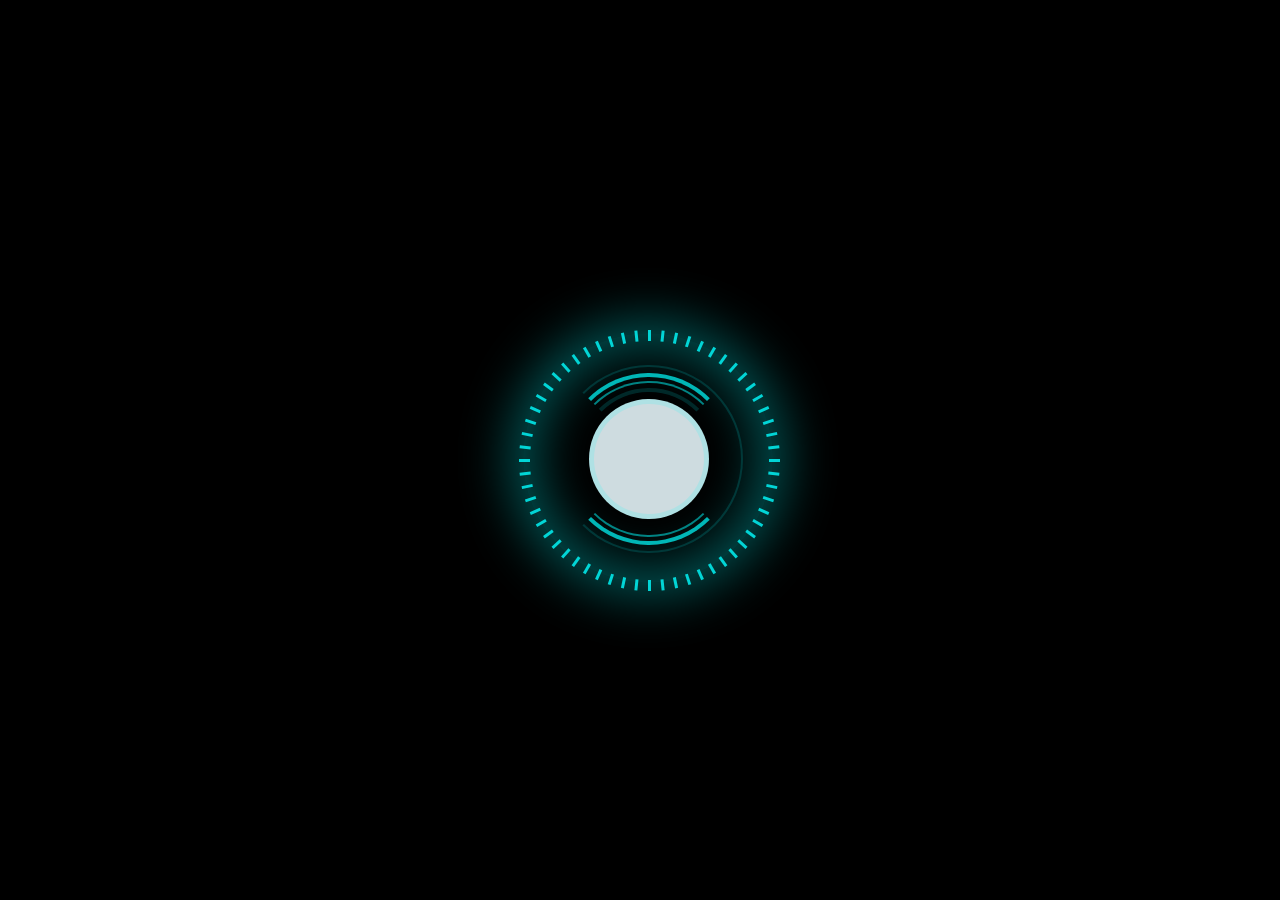
==== index.html @ f7221318 "Add files via upload" ====
<!DOCTYPE html>

<html lang="en">

<head>

    <meta charset="UTF-8">

    <meta name="viewport" content="width=device-width, initial-scale=1">
    <title>J.A.R.V.I.S</title>




    <style>
        body {
            background: black;
            color: #02feff;
        }
        
        .core {
            background: #cedce0;
            width: 100px;
            height: 100px;
            -moz-border-radius: 50%;
            -webkit-border-radius: 50%;
            border-radius: 50%;
            border: 10px rgba(2, 255, 255, 0.15) solid;
            animation: flicker 0.2s infinite;
            margin-left: auto;
            margin-right: auto;
            margin-top: 40px;
        }
        
        .core2 {
            background: #cedce0;
            width: 100px;
            height: 100px;
            -moz-border-radius: 50%;
            -webkit-border-radius: 50%;
            border-radius: 50%;
            border: 10px rgba(2, 255, 255, 0.15) solid;
            animation: flicker2 0.2s infinite;
            margin-left: auto;
            margin-right: auto;
            margin-top: 40px;
        }
        
        .big_core {
            background: #cedce0;
            width: 200px;
            height: 200px;
            -moz-border-radius: 50%;
            -webkit-border-radius: 50%;
            border-radius: 50%;
            border: 10px rgba(2, 255, 255, 0.15) solid;
            animation: big_flicker 0.2s infinite;
        }
        
        .c_ease {
            animation: colour_ease 3s infinite ease-in-out;
        }
        
        .counterspin5 {
            animation: rotate_anti 5s linear infinite;
        }
        
        .counterspin4 {
            animation: rotate_anti 4s linear infinite;
        }
        
        .semi_arc {
            width: 100px;
            height: 100px;
            border: 6px solid #02feff;
            background: rgba(2, 254, 255, 0.2);
            -moz-border-radius: 50%;
            -webkit-border-radius: 50%;
            border-radius: 50%;
            transform: rotateZ(0deg);
            transition: box-shadow 3s ease;
            text-align: center;
            line-height: 100px;
        }
        
        .semi_arc:hover {
            box-shadow: 0px 0px 30px rgba(2, 254, 255, 0.8);
            transition: 0.3s;
        }
        
        .semi_arc_2 {
            content: "";
            position: absolute;
            width: 94%;
            height: 94%;
            left: 3%;
            top: 3%;
            border: 5px solid #02feff;
            -moz-border-radius: 50%;
            -webkit-border-radius: 50%;
            border-radius: 50%;
            -moz-box-sizing: border-box;
            -webkit-box-sizing: border-box;
            box-sizing: border-box;
            animation: rotate 4s linear infinite;
            text-align: center;
            line-height: 129px;
        }
        
        .semi_arc_2:after {
            content: "";
            position: absolute;
            width: 94%;
            height: 94%;
            left: 3%;
            top: 3%;
            border: 4px solid #02feff;
            -moz-border-radius: 50%;
            -webkit-border-radius: 50%;
            border-radius: 50%;
            -moz-box-sizing: border-box;
            -webkit-box-sizing: border-box;
            box-sizing: border-box;
            animation: rotate_anti 2s linear infinite;
        }
        
        .semi_arc_3 {
            content: "";
            position: absolute;
            width: 94%;
            height: 94%;
            left: 3%;
            top: 3%;
            border: 5px solid #02feff;
            -moz-border-radius: 50%;
            -webkit-border-radius: 50%;
            border-radius: 50%;
            -moz-box-sizing: border-box;
            -webkit-box-sizing: border-box;
            box-sizing: border-box;
            animation: rotate 4s linear infinite;
            text-align: center;
            line-height: 129px;
        }
        
        .arc {
            width: 100px;
            height: 100px;
            border: 6px solid #02feff;
            background: rgba(2, 254, 255, 0.2);
            -moz-border-radius: 50%;
            -webkit-border-radius: 50%;
            border-radius: 50%;
            -moz-transform: rotateY(-30deg) translateZ(-200px);
            -ms-transform: rotateY(-30deg) translateZ(-200px);
            -webkit-transform: rotateY(-30deg) translateZ(-200px);
            transform: rotateY(-30deg) translateZ(-200px);
            transform: rotateZ(0deg);
            transition: box-shadow 3s ease;
            text-align: center;
            line-height: 100px;
        }
        
        .arc:hover {
            box-shadow: 0px 0px 30px rgba(2, 254, 255, 0.8);
            transition: 0.3s;
        }
        
        .arc:after {
            content: "";
            position: absolute;
            width: 94%;
            height: 94%;
            left: 3%;
            top: 3%;
            border: 4px solid #02feff;
            -moz-border-radius: 50%;
            -webkit-border-radius: 50%;
            border-radius: 50%;
            -moz-box-sizing: border-box;
            -webkit-box-sizing: border-box;
            box-sizing: border-box;
            animation: rotate 4s linear infinite;
        }
        
        .e1:after {
            border-color: rgba(2, 255, 255, 0.6);
            border-left: 5px solid transparent;
            border-right: 5px solid transparent;
        }
        
        .e2:after {
            border-color: rgba(2, 255, 255, 0.6);
            border-left: 5px solid transparent;
            border-right: 5px solid transparent;
            border-bottom: 5px solid transparent;
        }
        
        .e3 {
            border-left: 6px solid transparent;
            border-right: 6px solid transparent;
            animation: rotate 5s linear infinite;
        }
        
        .e3:after {
            border-color: rgba(2, 255, 255, 0.6);
            border-top: 5px solid transparent;
            border-bottom: 5px solid transparent;
        }
        
        .e4 {
            width: 150px;
            height: 150px;
        }
        
        .e4_1 {
            border-color: rgba(2, 255, 255, 0.3);
            border-left: 5px solid transparent;
            border-right: 5px solid transparent;
        }
        
        .e4_1:after {
            border-color: rgba(2, 255, 255, 0.6);
            border-top: 4px solid transparent;
            border-bottom: 4px solid transparent;
        }
        
        .e5 {
            width: 200px;
            height: 200px;
        }
        
        .e5_1 {
            color: rgba(2, 255, 255, 0.15);
            border: 2px solid;
            border-left: 2px solid transparent;
            animation: rotate 5s linear infinite;
        }
        
        .e5_2 {
            color: rgba(2, 255, 255, 0.7);
            border: 4px solid;
            border-left: 4px solid transparent;
            border-right: 4px solid transparent;
            animation: rotate_anti 4s linear infinite;
        }
        
        .e5_3 {
            color: rgba(2, 255, 255, 0.5);
            border: 2px solid;
            border-left: 2px solid transparent;
            border-right: 2px solid transparent;
            animation: rotate 3s linear infinite;
        }
        
        .e5_4 {
            color: rgba(2, 255, 255, 0.15);
            border: 4px solid;
            border-left: 4px solid transparent;
            border-right: 4px solid transparent;
            border-bottom: 4px solid transparent;
            animation: rotate_anti 2s linear infinite;
        }
        
        .e6 {
            border-color: transparent;
            background: rgba(255, 255, 255, 0);
            width: 200px;
            height: 200px;
        }
        
        @keyframes rotate {
            0% {
                transform: rotateZ(0deg);
            }
            100% {
                transform: rotateZ(360deg);
            }
        }
        
        @keyframes rotate_anti {
            0% {
                transform: rotateZ(360deg);
            }
            100% {
                transform: rotateZ(0deg);
            }
        }
        
        @keyframes colour_ease {
            0% {
                border-color: #02feff;
            }
            50% {
                border-color: rgba(2, 254, 255, 0.5);
            }
            100% {
                border-color: #02feff;
            }
        }
        
        @keyframes flicker {
            0% {
                box-shadow: 0px 0px 16px 8px rgba(150, 255, 255, 0.5), inset 0px 1px 4px 2px rgba(21, 211, 233, 0.3);
            }
            40% {
                box-shadow: 0px 0px 16px 8px rgba(150, 255, 255, 0.5), inset 0px 1px 4px 2px rgba(21, 211, 233, 0.3);
            }
            50% {
                box-shadow: 0px 0px 16px 6px rgba(150, 255, 255, 0.5), inset 0px 1px 100px 2px rgba(21, 211, 233, 0.3);
            }
            60% {
                box-shadow: 0px 0px 16px 8px rgba(150, 255, 255, 0.5), inset 0px 1px 4px 2px rgba(21, 211, 233, 0.3);
            }
            100% {
                box-shadow: 0px 0px 16px 8px rgba(150, 255, 255, 0.5), inset 0px 1px 4px 2px rgba(21, 211, 233, 0.3);
            }
        }
        
        @keyframes flicker2 {
            0% {
                box-shadow: 0px 0px 60px 25px rgba(150, 255, 255, 0.5), inset 0px 1px 4px 2px rgba(21, 211, 233, 0.3);
            }
            40% {
                box-shadow: 0px 0px 60px 25px rgba(150, 255, 255, 0.5), inset 0px 1px 4px 2px rgba(21, 211, 233, 0.3);
            }
            50% {
                box-shadow: 0px 0px 50px 17px rgba(150, 255, 255, 0.5), inset 0px 1px 100px 2px rgba(21, 211, 233, 0.3);
            }
            60% {
                box-shadow: 0px 0px 60px 25px rgba(150, 255, 255, 0.5), inset 0px 1px 4px 2px rgba(21, 211, 233, 0.3);
            }
            100% {
                box-shadow: 0px 0px 60px 25px rgba(150, 255, 255, 0.5), inset 0px 1px 4px 2px rgba(21, 211, 233, 0.3);
            }
        }
        
        @keyframes big_flicker {
            0% {
                box-shadow: 0px 0px 40px 20px rgba(150, 255, 255, 0.5), inset 0px 1px 30px 15px rgba(21, 211, 233, 0.3);
            }
            40% {
                box-shadow: 0px 0px 40px 20px rgba(150, 255, 255, 0.5), inset 0px 1px 30px 15px rgba(21, 211, 233, 0.3);
            }
            50% {
                box-shadow: 0px 0px 35px 17px rgba(150, 255, 255, 0.5), inset 0px 1px 50px 40px rgba(21, 211, 233, 0.3);
            }
            60% {
                box-shadow: 0px 0px 40px 20px rgba(150, 255, 255, 0.5), inset 0px 1px 30px 15px rgba(21, 211, 233, 0.3);
            }
            100% {
                box-shadow: 0px 0px 40px 20px rgba(150, 255, 255, 0.5), inset 0px 1px 30px 15px rgba(21, 211, 233, 0.3);
            }
        }
        /* Arc Reactor */
        
        ul {
            list-style: none;
            margin: 0;
            padding: 0;
        }
        
        #arc_container {
            position: fixed;
            width: 100%;
            height: 100%;
            z-index: -1;
        }
        
        .arc_reactor {
            position: relative;
            top: 50%;
            margin-top: -125px;
            margin-left: auto;
            margin-right: auto;
            width: 250px;
            height: 250px;
            border-radius: 50%;
            box-shadow: 0px 0px 50px 15px rgba(2, 255, 255, 0.3), inset 0px 0px 50px 15px rgba(2, 255, 255, 0.3);
        }
        
        .case_container {
            width: 210px;
            height: 210px;
            border-radius: 50%;
            position: absolute;
            margin-left: 20px;
            margin-top: 20px;
        }
        
        .core2 {
            background: #cedce0;
            width: 110px;
            height: 110px;
            -moz-border-radius: 50%;
            -webkit-border-radius: 50%;
            border-radius: 50%;
            border: 5px solid rgba(2, 255, 255, 0.15);
            animation: flicker2 0.2s infinite;
            margin-left: auto;
            margin-right: auto;
            margin-top: 40px;
        }
        
        .e7 {
            width: 95.25%;
            height: 95.25%;
            left: 2.5475%;
            right: 2.5475%;
            border: 6px solid transparent;
            background: transparent;
            -moz-border-radius: 50%;
            -webkit-border-radius: 50%;
            border-radius: 50%;
            transform: rotateZ(0deg);
            transition: box-shadow 3s ease;
            text-align: center;
            line-height: 100px;
        }
        
        .marks li {
            display: block;
            width: 3px;
            height: 11px;
            background: rgba(2, 254, 255, 0.8);
            position: absolute;
            margin-left: 105px;
            margin-top: -110px;
            animation: colour_ease2 3s infinite ease-in-out;
        }
        
        @keyframes colour_ease2 {
            0% {
                background: #02feff;
            }
            50% {
                background: rgba(2, 254, 255, 0.3);
            }
            100% {
                background: #02feff;
            }
        }
        
        .marks li:first-child {
            transform: rotate(6deg) translateY(125px);
        }
        
        .marks li:nth-child(2) {
            transform: rotate(12deg) translateY(125px);
        }
        
        .marks li:nth-child(3) {
            transform: rotate(18deg) translateY(125px);
        }
        
        .marks li:nth-child(4) {
            transform: rotate(24deg) translateY(125px);
        }
        
        .marks li:nth-child(5) {
            transform: rotate(30deg) translateY(125px);
        }
        
        .marks li:nth-child(6) {
            transform: rotate(36deg) translateY(125px);
        }
        
        .marks li:nth-child(7) {
            transform: rotate(42deg) translateY(125px);
        }
        
        .marks li:nth-child(8) {
            transform: rotate(48deg) translateY(125px);
        }
        
        .marks li:nth-child(9) {
            transform: rotate(54deg) translateY(125px);
        }
        
        .marks li:nth-child(10) {
            transform: rotate(60deg) translateY(125px);
        }
        
        .marks li:nth-child(11) {
            transform: rotate(66deg) translateY(125px);
        }
        
        .marks li:nth-child(12) {
            transform: rotate(72deg) translateY(125px);
        }
        
        .marks li:nth-child(13) {
            transform: rotate(78deg) translateY(125px);
        }
        
        .marks li:nth-child(14) {
            transform: rotate(84deg) translateY(125px);
        }
        
        .marks li:nth-child(15) {
            transform: rotate(90deg) translateY(125px);
        }
        
        .marks li:nth-child(16) {
            transform: rotate(96deg) translateY(125px);
        }
        
        .marks li:nth-child(17) {
            transform: rotate(102deg) translateY(125px);
        }
        
        .marks li:nth-child(18) {
            transform: rotate(108deg) translateY(125px);
        }
        
        .marks li:nth-child(19) {
            transform: rotate(114deg) translateY(125px);
        }
        
        .marks li:nth-child(20) {
            transform: rotate(120deg) translateY(125px);
        }
        
        .marks li:nth-child(21) {
            transform: rotate(126deg) translateY(125px);
        }
        
        .marks li:nth-child(22) {
            transform: rotate(132deg) translateY(125px);
        }
        
        .marks li:nth-child(23) {
            transform: rotate(138deg) translateY(125px);
        }
        
        .marks li:nth-child(24) {
            transform: rotate(144deg) translateY(125px);
        }
        
        .marks li:nth-child(25) {
            transform: rotate(150deg) translateY(125px);
        }
        
        .marks li:nth-child(26) {
            transform: rotate(156deg) translateY(125px);
        }
        
        .marks li:nth-child(27) {
            transform: rotate(162deg) translateY(125px);
        }
        
        .marks li:nth-child(28) {
            transform: rotate(168deg) translateY(125px);
        }
        
        .marks li:nth-child(29) {
            transform: rotate(174deg) translateY(125px);
        }
        
        .marks li:nth-child(30) {
            transform: rotate(180deg) translateY(125px);
        }
        
        .marks li:nth-child(31) {
            transform: rotate(186deg) translateY(125px);
        }
        
        .marks li:nth-child(32) {
            transform: rotate(192deg) translateY(125px);
        }
        
        .marks li:nth-child(33) {
            transform: rotate(198deg) translateY(125px);
        }
        
        .marks li:nth-child(34) {
            transform: rotate(204deg) translateY(125px);
        }
        
        .marks li:nth-child(35) {
            transform: rotate(210deg) translateY(125px);
        }
        
        .marks li:nth-child(36) {
            transform: rotate(216deg) translateY(125px);
        }
        
        .marks li:nth-child(37) {
            transform: rotate(222deg) translateY(125px);
        }
        
        .marks li:nth-child(38) {
            transform: rotate(228deg) translateY(125px);
        }
        
        .marks li:nth-child(39) {
            transform: rotate(234deg) translateY(125px);
        }
        
        .marks li:nth-child(40) {
            transform: rotate(240deg) translateY(125px);
        }
        
        .marks li:nth-child(41) {
            transform: rotate(246deg) translateY(125px);
        }
        
        .marks li:nth-child(42) {
            transform: rotate(252deg) translateY(125px);
        }
        
        .marks li:nth-child(43) {
            transform: rotate(258deg) translateY(125px);
        }
        
        .marks li:nth-child(44) {
            transform: rotate(264deg) translateY(125px);
        }
        
        .marks li:nth-child(45) {
            transform: rotate(270deg) translateY(125px);
        }
        
        .marks li:nth-child(46) {
            transform: rotate(276deg) translateY(125px);
        }
        
        .marks li:nth-child(47) {
            transform: rotate(282deg) translateY(125px);
        }
        
        .marks li:nth-child(48) {
            transform: rotate(288deg) translateY(125px);
        }
        
        .marks li:nth-child(49) {
            transform: rotate(294deg) translateY(125px);
        }
        
        .marks li:nth-child(50) {
            transform: rotate(300deg) translateY(125px);
        }
        
        .marks li:nth-child(51) {
            transform: rotate(306deg) translateY(125px);
        }
        
        .marks li:nth-child(52) {
            transform: rotate(312deg) translateY(125px);
        }
        
        .marks li:nth-child(53) {
            transform: rotate(318deg) translateY(125px);
        }
        
        .marks li:nth-child(54) {
            transform: rotate(324deg) translateY(125px);
        }
        
        .marks li:nth-child(55) {
            transform: rotate(330deg) translateY(125px);
        }
        
        .marks li:nth-child(56) {
            transform: rotate(336deg) translateY(125px);
        }
        
        .marks li:nth-child(57) {
            transform: rotate(342deg) translateY(125px);
        }
        
        .marks li:nth-child(58) {
            transform: rotate(348deg) translateY(125px);
        }
        
        .marks li:nth-child(59) {
            transform: rotate(354deg) translateY(125px);
        }
        
        .marks li:nth-child(60) {
            transform: rotate(360deg) translateY(125px);
        }
    </style>


</head>

<body translate="no">


    <div id="arc_container" align="center">
        <div class="arc_reactor">
            <div class="case_container">
                <div class="e7">
                    <div class="semi_arc_3 e5_1">
                        <div class="semi_arc_3 e5_2">
                            <div class="semi_arc_3 e5_3">
                                <div class="semi_arc_3 e5_4"></div>
                            </div>
                        </div>
                    </div>
                    <div class="core2"></div>
                </div>
                <ul class="marks">
                    <li></li>
                    <li></li>
                    <li></li>
                    <li></li>
                    <li></li>
                    <li></li>
                    <li></li>
                    <li></li>
                    <li></li>
                    <li></li>
                    <li></li>
                    <li></li>
                    <li></li>
                    <li></li>
                    <li></li>
                    <li></li>
                    <li></li>
                    <li></li>
                    <li></li>
                    <li></li>
                    <li></li>
                    <li></li>
                    <li></li>
                    <li></li>
                    <li></li>
                    <li></li>
                    <li></li>
                    <li></li>
                    <li></li>
                    <li></li>
                    <li></li>
                    <li></li>
                    <li></li>
                    <li></li>
                    <li></li>
                    <li></li>
                    <li></li>
                    <li></li>
                    <li></li>
                    <li></li>
                    <li></li>
                    <li></li>
                    <li></li>
                    <li></li>
                    <li></li>
                    <li></li>
                    <li></li>
                    <li></li>
                    <li></li>
                    <li></li>
                    <li></li>
                    <li></li>
                    <li></li>
                    <li></li>
                    <li></li>
                    <li></li>
                    <li></li>
                    <li></li>
                    <li></li>
                    <li></li>
                </ul>
            </div>
        </div>
    </div>




</body>

</html>
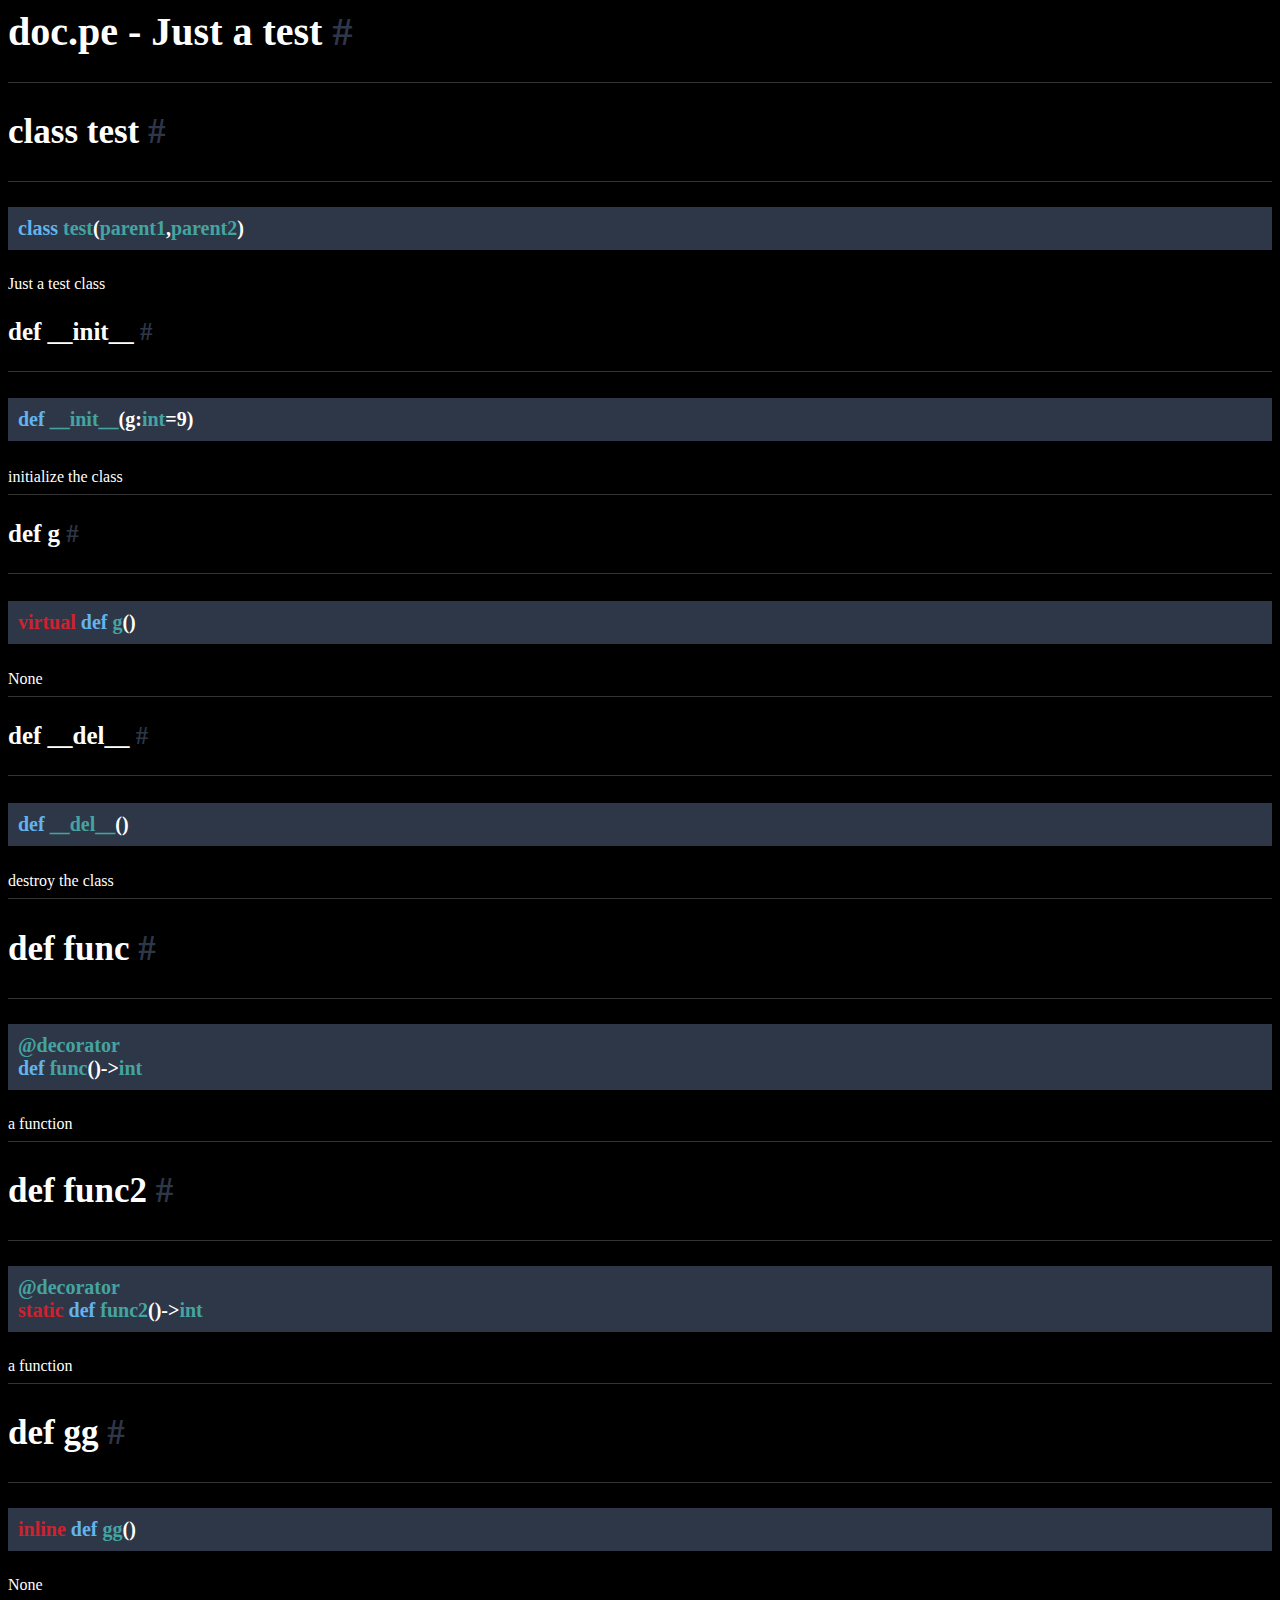
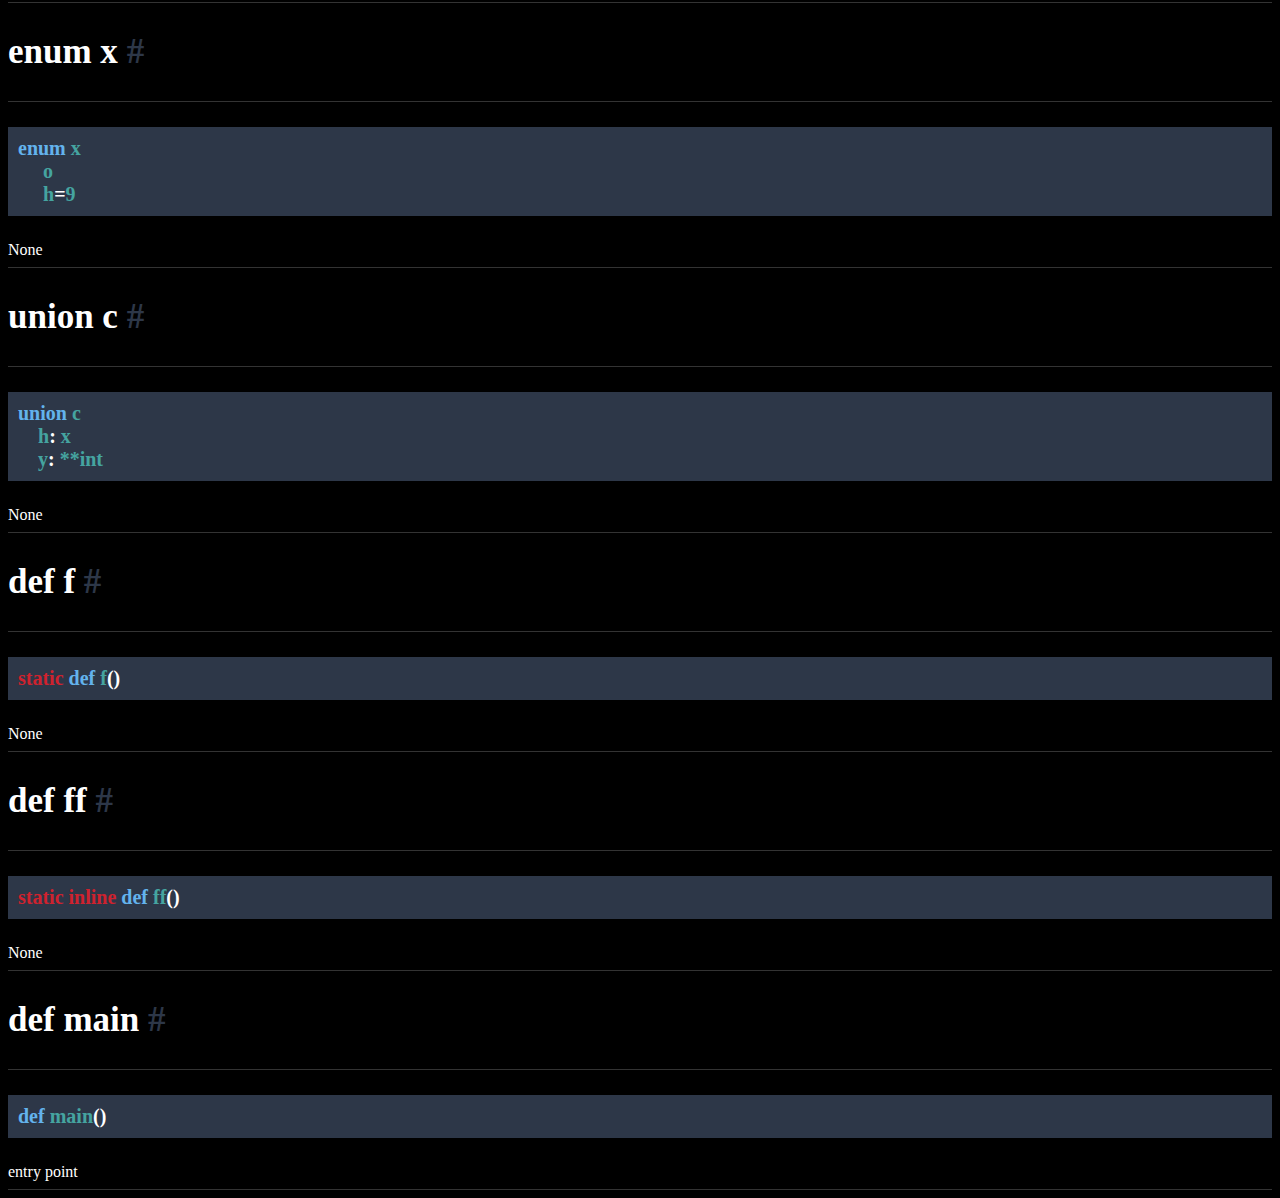
==== commit 400f522f: "Add files via upload" ====
--- a/index.html
+++ b/index.html
@@ -1,775 +1 @@
-<!DOCTYPE html>
-
-<html lang="en">
-
-<head>
-
-    <meta charset="UTF-8">
-
-    <meta name="viewport" content="width=device-width, initial-scale=1">
-    <title>J.A.R.V.I.S</title>
-
-
-
-
-    <style>
-        body {
-            background: black;
-            color: #02feff;
-        }
-        
-        .core {
-            background: #cedce0;
-            width: 100px;
-            height: 100px;
-            -moz-border-radius: 50%;
-            -webkit-border-radius: 50%;
-            border-radius: 50%;
-            border: 10px rgba(2, 255, 255, 0.15) solid;
-            animation: flicker 0.2s infinite;
-            margin-left: auto;
-            margin-right: auto;
-            margin-top: 40px;
-        }
-        
-        .core2 {
-            background: #cedce0;
-            width: 100px;
-            height: 100px;
-            -moz-border-radius: 50%;
-            -webkit-border-radius: 50%;
-            border-radius: 50%;
-            border: 10px rgba(2, 255, 255, 0.15) solid;
-            animation: flicker2 0.2s infinite;
-            margin-left: auto;
-            margin-right: auto;
-            margin-top: 40px;
-        }
-        
-        .big_core {
-            background: #cedce0;
-            width: 200px;
-            height: 200px;
-            -moz-border-radius: 50%;
-            -webkit-border-radius: 50%;
-            border-radius: 50%;
-            border: 10px rgba(2, 255, 255, 0.15) solid;
-            animation: big_flicker 0.2s infinite;
-        }
-        
-        .c_ease {
-            animation: colour_ease 3s infinite ease-in-out;
-        }
-        
-        .counterspin5 {
-            animation: rotate_anti 5s linear infinite;
-        }
-        
-        .counterspin4 {
-            animation: rotate_anti 4s linear infinite;
-        }
-        
-        .semi_arc {
-            width: 100px;
-            height: 100px;
-            border: 6px solid #02feff;
-            background: rgba(2, 254, 255, 0.2);
-            -moz-border-radius: 50%;
-            -webkit-border-radius: 50%;
-            border-radius: 50%;
-            transform: rotateZ(0deg);
-            transition: box-shadow 3s ease;
-            text-align: center;
-            line-height: 100px;
-        }
-        
-        .semi_arc:hover {
-            box-shadow: 0px 0px 30px rgba(2, 254, 255, 0.8);
-            transition: 0.3s;
-        }
-        
-        .semi_arc_2 {
-            content: "";
-            position: absolute;
-            width: 94%;
-            height: 94%;
-            left: 3%;
-            top: 3%;
-            border: 5px solid #02feff;
-            -moz-border-radius: 50%;
-            -webkit-border-radius: 50%;
-            border-radius: 50%;
-            -moz-box-sizing: border-box;
-            -webkit-box-sizing: border-box;
-            box-sizing: border-box;
-            animation: rotate 4s linear infinite;
-            text-align: center;
-            line-height: 129px;
-        }
-        
-        .semi_arc_2:after {
-            content: "";
-            position: absolute;
-            width: 94%;
-            height: 94%;
-            left: 3%;
-            top: 3%;
-            border: 4px solid #02feff;
-            -moz-border-radius: 50%;
-            -webkit-border-radius: 50%;
-            border-radius: 50%;
-            -moz-box-sizing: border-box;
-            -webkit-box-sizing: border-box;
-            box-sizing: border-box;
-            animation: rotate_anti 2s linear infinite;
-        }
-        
-        .semi_arc_3 {
-            content: "";
-            position: absolute;
-            width: 94%;
-            height: 94%;
-            left: 3%;
-            top: 3%;
-            border: 5px solid #02feff;
-            -moz-border-radius: 50%;
-            -webkit-border-radius: 50%;
-            border-radius: 50%;
-            -moz-box-sizing: border-box;
-            -webkit-box-sizing: border-box;
-            box-sizing: border-box;
-            animation: rotate 4s linear infinite;
-            text-align: center;
-            line-height: 129px;
-        }
-        
-        .arc {
-            width: 100px;
-            height: 100px;
-            border: 6px solid #02feff;
-            background: rgba(2, 254, 255, 0.2);
-            -moz-border-radius: 50%;
-            -webkit-border-radius: 50%;
-            border-radius: 50%;
-            -moz-transform: rotateY(-30deg) translateZ(-200px);
-            -ms-transform: rotateY(-30deg) translateZ(-200px);
-            -webkit-transform: rotateY(-30deg) translateZ(-200px);
-            transform: rotateY(-30deg) translateZ(-200px);
-            transform: rotateZ(0deg);
-            transition: box-shadow 3s ease;
-            text-align: center;
-            line-height: 100px;
-        }
-        
-        .arc:hover {
-            box-shadow: 0px 0px 30px rgba(2, 254, 255, 0.8);
-            transition: 0.3s;
-        }
-        
-        .arc:after {
-            content: "";
-            position: absolute;
-            width: 94%;
-            height: 94%;
-            left: 3%;
-            top: 3%;
-            border: 4px solid #02feff;
-            -moz-border-radius: 50%;
-            -webkit-border-radius: 50%;
-            border-radius: 50%;
-            -moz-box-sizing: border-box;
-            -webkit-box-sizing: border-box;
-            box-sizing: border-box;
-            animation: rotate 4s linear infinite;
-        }
-        
-        .e1:after {
-            border-color: rgba(2, 255, 255, 0.6);
-            border-left: 5px solid transparent;
-            border-right: 5px solid transparent;
-        }
-        
-        .e2:after {
-            border-color: rgba(2, 255, 255, 0.6);
-            border-left: 5px solid transparent;
-            border-right: 5px solid transparent;
-            border-bottom: 5px solid transparent;
-        }
-        
-        .e3 {
-            border-left: 6px solid transparent;
-            border-right: 6px solid transparent;
-            animation: rotate 5s linear infinite;
-        }
-        
-        .e3:after {
-            border-color: rgba(2, 255, 255, 0.6);
-            border-top: 5px solid transparent;
-            border-bottom: 5px solid transparent;
-        }
-        
-        .e4 {
-            width: 150px;
-            height: 150px;
-        }
-        
-        .e4_1 {
-            border-color: rgba(2, 255, 255, 0.3);
-            border-left: 5px solid transparent;
-            border-right: 5px solid transparent;
-        }
-        
-        .e4_1:after {
-            border-color: rgba(2, 255, 255, 0.6);
-            border-top: 4px solid transparent;
-            border-bottom: 4px solid transparent;
-        }
-        
-        .e5 {
-            width: 200px;
-            height: 200px;
-        }
-        
-        .e5_1 {
-            color: rgba(2, 255, 255, 0.15);
-            border: 2px solid;
-            border-left: 2px solid transparent;
-            animation: rotate 5s linear infinite;
-        }
-        
-        .e5_2 {
-            color: rgba(2, 255, 255, 0.7);
-            border: 4px solid;
-            border-left: 4px solid transparent;
-            border-right: 4px solid transparent;
-            animation: rotate_anti 4s linear infinite;
-        }
-        
-        .e5_3 {
-            color: rgba(2, 255, 255, 0.5);
-            border: 2px solid;
-            border-left: 2px solid transparent;
-            border-right: 2px solid transparent;
-            animation: rotate 3s linear infinite;
-        }
-        
-        .e5_4 {
-            color: rgba(2, 255, 255, 0.15);
-            border: 4px solid;
-            border-left: 4px solid transparent;
-            border-right: 4px solid transparent;
-            border-bottom: 4px solid transparent;
-            animation: rotate_anti 2s linear infinite;
-        }
-        
-        .e6 {
-            border-color: transparent;
-            background: rgba(255, 255, 255, 0);
-            width: 200px;
-            height: 200px;
-        }
-        
-        @keyframes rotate {
-            0% {
-                transform: rotateZ(0deg);
-            }
-            100% {
-                transform: rotateZ(360deg);
-            }
-        }
-        
-        @keyframes rotate_anti {
-            0% {
-                transform: rotateZ(360deg);
-            }
-            100% {
-                transform: rotateZ(0deg);
-            }
-        }
-        
-        @keyframes colour_ease {
-            0% {
-                border-color: #02feff;
-            }
-            50% {
-                border-color: rgba(2, 254, 255, 0.5);
-            }
-            100% {
-                border-color: #02feff;
-            }
-        }
-        
-        @keyframes flicker {
-            0% {
-                box-shadow: 0px 0px 16px 8px rgba(150, 255, 255, 0.5), inset 0px 1px 4px 2px rgba(21, 211, 233, 0.3);
-            }
-            40% {
-                box-shadow: 0px 0px 16px 8px rgba(150, 255, 255, 0.5), inset 0px 1px 4px 2px rgba(21, 211, 233, 0.3);
-            }
-            50% {
-                box-shadow: 0px 0px 16px 6px rgba(150, 255, 255, 0.5), inset 0px 1px 100px 2px rgba(21, 211, 233, 0.3);
-            }
-            60% {
-                box-shadow: 0px 0px 16px 8px rgba(150, 255, 255, 0.5), inset 0px 1px 4px 2px rgba(21, 211, 233, 0.3);
-            }
-            100% {
-                box-shadow: 0px 0px 16px 8px rgba(150, 255, 255, 0.5), inset 0px 1px 4px 2px rgba(21, 211, 233, 0.3);
-            }
-        }
-        
-        @keyframes flicker2 {
-            0% {
-                box-shadow: 0px 0px 60px 25px rgba(150, 255, 255, 0.5), inset 0px 1px 4px 2px rgba(21, 211, 233, 0.3);
-            }
-            40% {
-                box-shadow: 0px 0px 60px 25px rgba(150, 255, 255, 0.5), inset 0px 1px 4px 2px rgba(21, 211, 233, 0.3);
-            }
-            50% {
-                box-shadow: 0px 0px 50px 17px rgba(150, 255, 255, 0.5), inset 0px 1px 100px 2px rgba(21, 211, 233, 0.3);
-            }
-            60% {
-                box-shadow: 0px 0px 60px 25px rgba(150, 255, 255, 0.5), inset 0px 1px 4px 2px rgba(21, 211, 233, 0.3);
-            }
-            100% {
-                box-shadow: 0px 0px 60px 25px rgba(150, 255, 255, 0.5), inset 0px 1px 4px 2px rgba(21, 211, 233, 0.3);
-            }
-        }
-        
-        @keyframes big_flicker {
-            0% {
-                box-shadow: 0px 0px 40px 20px rgba(150, 255, 255, 0.5), inset 0px 1px 30px 15px rgba(21, 211, 233, 0.3);
-            }
-            40% {
-                box-shadow: 0px 0px 40px 20px rgba(150, 255, 255, 0.5), inset 0px 1px 30px 15px rgba(21, 211, 233, 0.3);
-            }
-            50% {
-                box-shadow: 0px 0px 35px 17px rgba(150, 255, 255, 0.5), inset 0px 1px 50px 40px rgba(21, 211, 233, 0.3);
-            }
-            60% {
-                box-shadow: 0px 0px 40px 20px rgba(150, 255, 255, 0.5), inset 0px 1px 30px 15px rgba(21, 211, 233, 0.3);
-            }
-            100% {
-                box-shadow: 0px 0px 40px 20px rgba(150, 255, 255, 0.5), inset 0px 1px 30px 15px rgba(21, 211, 233, 0.3);
-            }
-        }
-        /* Arc Reactor */
-        
-        ul {
-            list-style: none;
-            margin: 0;
-            padding: 0;
-        }
-        
-        #arc_container {
-            position: fixed;
-            width: 100%;
-            height: 100%;
-            z-index: -1;
-        }
-        
-        .arc_reactor {
-            position: relative;
-            top: 50%;
-            margin-top: -125px;
-            margin-left: auto;
-            margin-right: auto;
-            width: 250px;
-            height: 250px;
-            border-radius: 50%;
-            box-shadow: 0px 0px 50px 15px rgba(2, 255, 255, 0.3), inset 0px 0px 50px 15px rgba(2, 255, 255, 0.3);
-        }
-        
-        .case_container {
-            width: 210px;
-            height: 210px;
-            border-radius: 50%;
-            position: absolute;
-            margin-left: 20px;
-            margin-top: 20px;
-        }
-        
-        .core2 {
-            background: #cedce0;
-            width: 110px;
-            height: 110px;
-            -moz-border-radius: 50%;
-            -webkit-border-radius: 50%;
-            border-radius: 50%;
-            border: 5px solid rgba(2, 255, 255, 0.15);
-            animation: flicker2 0.2s infinite;
-            margin-left: auto;
-            margin-right: auto;
-            margin-top: 40px;
-        }
-        
-        .e7 {
-            width: 95.25%;
-            height: 95.25%;
-            left: 2.5475%;
-            right: 2.5475%;
-            border: 6px solid transparent;
-            background: transparent;
-            -moz-border-radius: 50%;
-            -webkit-border-radius: 50%;
-            border-radius: 50%;
-            transform: rotateZ(0deg);
-            transition: box-shadow 3s ease;
-            text-align: center;
-            line-height: 100px;
-        }
-        
-        .marks li {
-            display: block;
-            width: 3px;
-            height: 11px;
-            background: rgba(2, 254, 255, 0.8);
-            position: absolute;
-            margin-left: 105px;
-            margin-top: -110px;
-            animation: colour_ease2 3s infinite ease-in-out;
-        }
-        
-        @keyframes colour_ease2 {
-            0% {
-                background: #02feff;
-            }
-            50% {
-                background: rgba(2, 254, 255, 0.3);
-            }
-            100% {
-                background: #02feff;
-            }
-        }
-        
-        .marks li:first-child {
-            transform: rotate(6deg) translateY(125px);
-        }
-        
-        .marks li:nth-child(2) {
-            transform: rotate(12deg) translateY(125px);
-        }
-        
-        .marks li:nth-child(3) {
-            transform: rotate(18deg) translateY(125px);
-        }
-        
-        .marks li:nth-child(4) {
-            transform: rotate(24deg) translateY(125px);
-        }
-        
-        .marks li:nth-child(5) {
-            transform: rotate(30deg) translateY(125px);
-        }
-        
-        .marks li:nth-child(6) {
-            transform: rotate(36deg) translateY(125px);
-        }
-        
-        .marks li:nth-child(7) {
-            transform: rotate(42deg) translateY(125px);
-        }
-        
-        .marks li:nth-child(8) {
-            transform: rotate(48deg) translateY(125px);
-        }
-        
-        .marks li:nth-child(9) {
-            transform: rotate(54deg) translateY(125px);
-        }
-        
-        .marks li:nth-child(10) {
-            transform: rotate(60deg) translateY(125px);
-        }
-        
-        .marks li:nth-child(11) {
-            transform: rotate(66deg) translateY(125px);
-        }
-        
-        .marks li:nth-child(12) {
-            transform: rotate(72deg) translateY(125px);
-        }
-        
-        .marks li:nth-child(13) {
-            transform: rotate(78deg) translateY(125px);
-        }
-        
-        .marks li:nth-child(14) {
-            transform: rotate(84deg) translateY(125px);
-        }
-        
-        .marks li:nth-child(15) {
-            transform: rotate(90deg) translateY(125px);
-        }
-        
-        .marks li:nth-child(16) {
-            transform: rotate(96deg) translateY(125px);
-        }
-        
-        .marks li:nth-child(17) {
-            transform: rotate(102deg) translateY(125px);
-        }
-        
-        .marks li:nth-child(18) {
-            transform: rotate(108deg) translateY(125px);
-        }
-        
-        .marks li:nth-child(19) {
-            transform: rotate(114deg) translateY(125px);
-        }
-        
-        .marks li:nth-child(20) {
-            transform: rotate(120deg) translateY(125px);
-        }
-        
-        .marks li:nth-child(21) {
-            transform: rotate(126deg) translateY(125px);
-        }
-        
-        .marks li:nth-child(22) {
-            transform: rotate(132deg) translateY(125px);
-        }
-        
-        .marks li:nth-child(23) {
-            transform: rotate(138deg) translateY(125px);
-        }
-        
-        .marks li:nth-child(24) {
-            transform: rotate(144deg) translateY(125px);
-        }
-        
-        .marks li:nth-child(25) {
-            transform: rotate(150deg) translateY(125px);
-        }
-        
-        .marks li:nth-child(26) {
-            transform: rotate(156deg) translateY(125px);
-        }
-        
-        .marks li:nth-child(27) {
-            transform: rotate(162deg) translateY(125px);
-        }
-        
-        .marks li:nth-child(28) {
-            transform: rotate(168deg) translateY(125px);
-        }
-        
-        .marks li:nth-child(29) {
-            transform: rotate(174deg) translateY(125px);
-        }
-        
-        .marks li:nth-child(30) {
-            transform: rotate(180deg) translateY(125px);
-        }
-        
-        .marks li:nth-child(31) {
-            transform: rotate(186deg) translateY(125px);
-        }
-        
-        .marks li:nth-child(32) {
-            transform: rotate(192deg) translateY(125px);
-        }
-        
-        .marks li:nth-child(33) {
-            transform: rotate(198deg) translateY(125px);
-        }
-        
-        .marks li:nth-child(34) {
-            transform: rotate(204deg) translateY(125px);
-        }
-        
-        .marks li:nth-child(35) {
-            transform: rotate(210deg) translateY(125px);
-        }
-        
-        .marks li:nth-child(36) {
-            transform: rotate(216deg) translateY(125px);
-        }
-        
-        .marks li:nth-child(37) {
-            transform: rotate(222deg) translateY(125px);
-        }
-        
-        .marks li:nth-child(38) {
-            transform: rotate(228deg) translateY(125px);
-        }
-        
-        .marks li:nth-child(39) {
-            transform: rotate(234deg) translateY(125px);
-        }
-        
-        .marks li:nth-child(40) {
-            transform: rotate(240deg) translateY(125px);
-        }
-        
-        .marks li:nth-child(41) {
-            transform: rotate(246deg) translateY(125px);
-        }
-        
-        .marks li:nth-child(42) {
-            transform: rotate(252deg) translateY(125px);
-        }
-        
-        .marks li:nth-child(43) {
-            transform: rotate(258deg) translateY(125px);
-        }
-        
-        .marks li:nth-child(44) {
-            transform: rotate(264deg) translateY(125px);
-        }
-        
-        .marks li:nth-child(45) {
-            transform: rotate(270deg) translateY(125px);
-        }
-        
-        .marks li:nth-child(46) {
-            transform: rotate(276deg) translateY(125px);
-        }
-        
-        .marks li:nth-child(47) {
-            transform: rotate(282deg) translateY(125px);
-        }
-        
-        .marks li:nth-child(48) {
-            transform: rotate(288deg) translateY(125px);
-        }
-        
-        .marks li:nth-child(49) {
-            transform: rotate(294deg) translateY(125px);
-        }
-        
-        .marks li:nth-child(50) {
-            transform: rotate(300deg) translateY(125px);
-        }
-        
-        .marks li:nth-child(51) {
-            transform: rotate(306deg) translateY(125px);
-        }
-        
-        .marks li:nth-child(52) {
-            transform: rotate(312deg) translateY(125px);
-        }
-        
-        .marks li:nth-child(53) {
-            transform: rotate(318deg) translateY(125px);
-        }
-        
-        .marks li:nth-child(54) {
-            transform: rotate(324deg) translateY(125px);
-        }
-        
-        .marks li:nth-child(55) {
-            transform: rotate(330deg) translateY(125px);
-        }
-        
-        .marks li:nth-child(56) {
-            transform: rotate(336deg) translateY(125px);
-        }
-        
-        .marks li:nth-child(57) {
-            transform: rotate(342deg) translateY(125px);
-        }
-        
-        .marks li:nth-child(58) {
-            transform: rotate(348deg) translateY(125px);
-        }
-        
-        .marks li:nth-child(59) {
-            transform: rotate(354deg) translateY(125px);
-        }
-        
-        .marks li:nth-child(60) {
-            transform: rotate(360deg) translateY(125px);
-        }
-    </style>
-
-
-</head>
-
-<body translate="no">
-
-
-    <div id="arc_container" align="center">
-        <div class="arc_reactor">
-            <div class="case_container">
-                <div class="e7">
-                    <div class="semi_arc_3 e5_1">
-                        <div class="semi_arc_3 e5_2">
-                            <div class="semi_arc_3 e5_3">
-                                <div class="semi_arc_3 e5_4"></div>
-                            </div>
-                        </div>
-                    </div>
-                    <div class="core2"></div>
-                </div>
-                <ul class="marks">
-                    <li></li>
-                    <li></li>
-                    <li></li>
-                    <li></li>
-                    <li></li>
-                    <li></li>
-                    <li></li>
-                    <li></li>
-                    <li></li>
-                    <li></li>
-                    <li></li>
-                    <li></li>
-                    <li></li>
-                    <li></li>
-                    <li></li>
-                    <li></li>
-                    <li></li>
-                    <li></li>
-                    <li></li>
-                    <li></li>
-                    <li></li>
-                    <li></li>
-                    <li></li>
-                    <li></li>
-                    <li></li>
-                    <li></li>
-                    <li></li>
-                    <li></li>
-                    <li></li>
-                    <li></li>
-                    <li></li>
-                    <li></li>
-                    <li></li>
-                    <li></li>
-                    <li></li>
-                    <li></li>
-                    <li></li>
-                    <li></li>
-                    <li></li>
-                    <li></li>
-                    <li></li>
-                    <li></li>
-                    <li></li>
-                    <li></li>
-                    <li></li>
-                    <li></li>
-                    <li></li>
-                    <li></li>
-                    <li></li>
-                    <li></li>
-                    <li></li>
-                    <li></li>
-                    <li></li>
-                    <li></li>
-                    <li></li>
-                    <li></li>
-                    <li></li>
-                    <li></li>
-                    <li></li>
-                    <li></li>
-                </ul>
-            </div>
-        </div>
-    </div>
-
-
-
-
-</body>
-
-</html>+<html lang="en"><head><meta charset="UTF-8"><meta http-equiv="X-UA-Compatible" content="IE=edge"><meta name="viewport" content="width=device-width, initial-scale=1.0"><title>DOCS</title> <style type="text/css">body {background: black;color:white } .local{color:#2d3748} a{text-decoration: none;}h1 {font-weight: bold;font-size: 40px;} h2 {font-weight: bold;font-size: 35px;} h3 {font-size: 25px;} h4 {font-size: 20px;}.code {background:#2d3748;padding: 10px;font-size:20px}hr {border: none; height: 1px;background-color: #333;}</style></head><body><h1 id="content">doc.pe - Just a test<a href="#content" class="local"> #</a></h1><hr><h2 id="id1">class test<a href="#id1" class="local"> #</a></h2><hr><h3><div class="code"><font color=#63b3ed>class</font> <font color=#45a4a0>test</font>(<font color=#45a4a0>parent1</font>,<font color=#45a4a0>parent2</font>)</div></h3>Just a test class<h3 id="id2">def __init__<a href="#id2" class="local"> #</a></h4><hr><h4><div class="code"><font color=#63b3ed>def</font> <font color=#45a4a0>__init__</font>(g:<font color=#45a4a0>int</font>=9)</div></h4>initialize the class<hr><h3 id="id3">def g<a href="#id3" class="local"> #</a></h4><hr><h4><div class="code"><font color=#cf222e>virtual</font> <font color=#63b3ed>def</font> <font color=#45a4a0>g</font>()</div></h4>None<hr><h3 id="id4">def __del__<a href="#id4" class="local"> #</a></h4><hr><h4><div class="code"><font color=#63b3ed>def</font> <font color=#45a4a0>__del__</font>()</div></h4>destroy the class<hr><h2 id="id5">def func<a href="#id5" class="local"> #</a></h3><hr><h3><div class="code"><font color=#45a4a0>@decorator</font><br><font color=#cf222e></font> <font color=#63b3ed>def</font> <font color=#45a4a0>func</font>()-><font color=#45a4a0>int</font></div></h3>a function<hr><h2 id="id6">def func2<a href="#id6" class="local"> #</a></h3><hr><h3><div class="code"><font color=#45a4a0>@decorator</font><br><font color=#cf222e>static </font> <font color=#63b3ed>def</font> <font color=#45a4a0>func2</font>()-><font color=#45a4a0>int</font></div></h3>a function<hr><h2 id="id7">def gg<a href="#id7" class="local"> #</a></h3><hr><h3><div class="code"><font color=#cf222e>inline</font> <font color=#63b3ed>def</font> <font color=#45a4a0>gg</font>()</div></h3>None<hr><h2 id="id8">enum x<a href="#id8" class="local"> #</a></h3><hr><h3><div class="code"><font color=#63b3ed>enum</font> <font color=#45a4a0>x</font><br><font color=#45a4a0> &emsp; o</font><br><font color=#45a4a0> &emsp; h</font>=<font color=#45a4a0>9</font><br></div></h3>None<hr><h2 id="id9">union c<a href="#id9" class="local"> #</a></h3><hr><h3><div class="code"><font color=#63b3ed>union</font> <font color=#45a4a0>c</font><br><font color=#45a4a0>&emsp;h</font>:<font color=#45a4a0> x</font><br><font color=#45a4a0>&emsp;y</font>:<font color=#45a4a0> **int</font><br></div></h3>None<hr><h2 id="id10">def f<a href="#id10" class="local"> #</a></h3><hr><h3><div class="code"><font color=#cf222e>static</font> <font color=#63b3ed>def</font> <font color=#45a4a0>f</font>()</div></h3>None<hr><h2 id="id11">def ff<a href="#id11" class="local"> #</a></h3><hr><h3><div class="code"><font color=#cf222e>static inline</font> <font color=#63b3ed>def</font> <font color=#45a4a0>ff</font>()</div></h3>None<hr><h2 id="id12">def main<a href="#id12" class="local"> #</a></h3><hr><h3><div class="code"><font color=#63b3ed>def</font> <font color=#45a4a0>main</font>()</div></h3>entry point<hr></body></html>